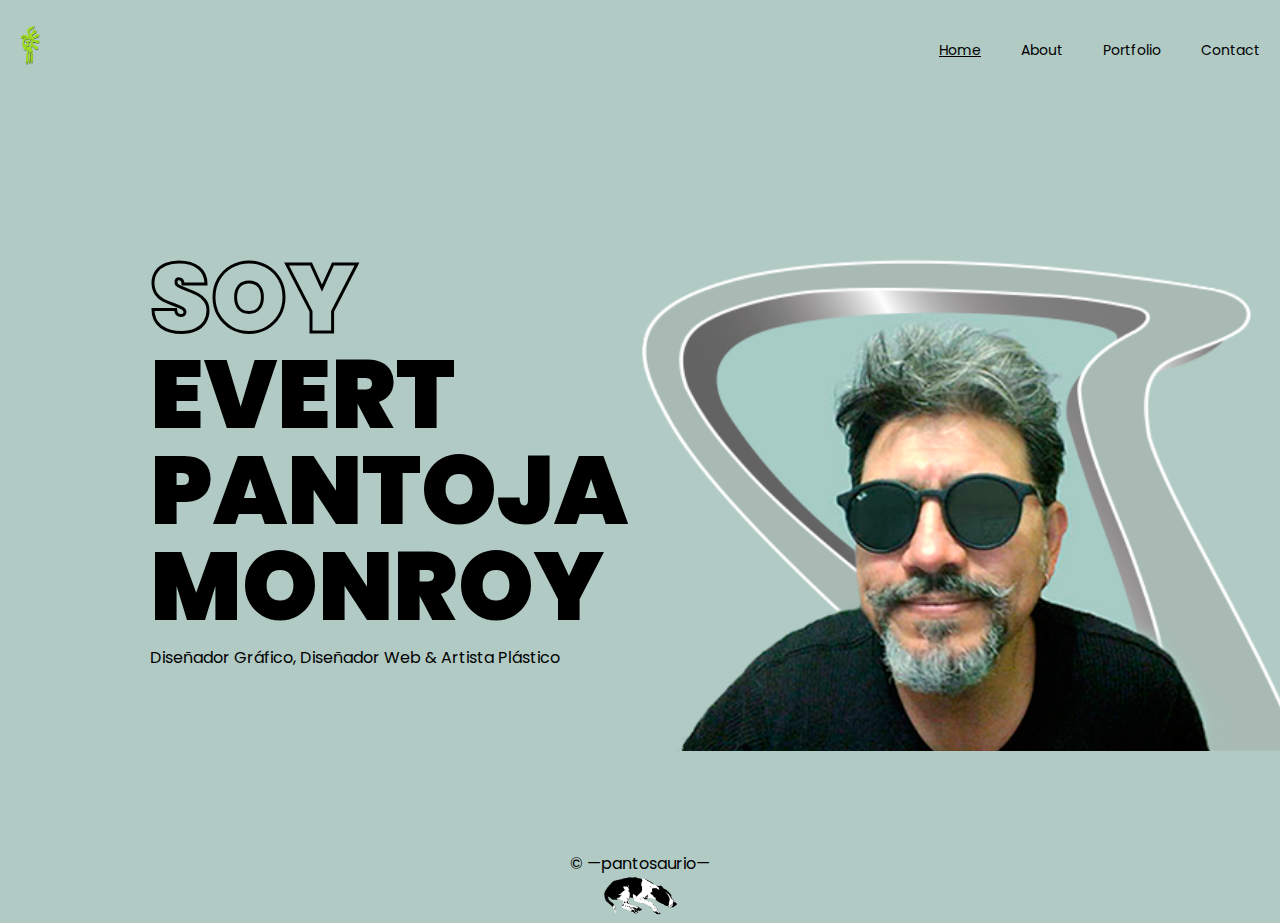
==== index.html @ 55175ce6 "proyectoTalento270824inicio" ====
<!DOCTYPE html>
<html lang="en">

<head>
    <meta charset="UTF-8">
    <meta name="viewport" content="width=device-width, initial-scale=1.0">
    <link rel="stylesheet" href="css/style.css">
    <link rel="stylesheet" media="screen and (max-width:768px)" href="css/mobile.css">
    <title>Curriculum Evert Pantoja M</title>
</head>

<body>
    <header id="mainheader">
        <nav id="navbar" class="nav-home">
            <div class="container">
                <a href="index.html" class="logo"><img src="imagenes/pantosaurio manzana--.png" alt="" /></a>
                <ul>
                    <li><a class="current" href="index.html">Home</a></li>
                    <li><a href="about.html">About</a></li>
                    <li><a href="portfolio.html">Portfolio</a></li>
                    <li><a href="contact.html">Contact</a></li>
                </ul>
            </div>
        </nav>
        <div>
            <div id="showcase">

                <div class="showcase-row">
                    <div id="showcase-row-title">
                        <h1 class="display-1"><span class="title-outline">Soy</span><br>Evert Pantoja Monroy</h1>
                        <p class="large">Diseñador Gráfico, Diseñador Web & Artista Plástico</p>
                    </div>
                    <div id="showcase-row-image">
                        <img src="imagenes/hebert_Home--.png" alt="">
                    </div>

                </div>

            </div>
        </div>
    </header>
    <footer id="mainfooter" class="footer-home"> &#169 —pantosaurio— <br>
        <img src="imagenes/ChillOut acostado--.png" alt="" width="75">
    </footer>
</body>

</html>
---- css/style.css ----
@import url("https://fonts.googleapis.com/css2?family=Poppins:wght@100;200;300;400;500;600;700;800;900&display=swap");

/*Reset*/
* {
  margin: 0;
  padding: 0;
  box-sizing: border-box;
  background: #b1cac4;
}
/* Main Styling */
html,
body {
  font-family: "Poppins", sans-serif;
}

h1 {
  font-size: 2, 5rem;
}

h2 {
  font-size: 2rem;
}

h3 {
  font-size: 1, 75rem;
}

h4 {
  font-size: 1, 5rem;
}

h5 {
  font-size: 1, 25rem;
}

h6 {
  font-size: 1rem;
}

h1,
h2,
h3,
h4 {
  text-transform: uppercase;
  font-weight: 900;
}

p {
  font-size: 1rem;
  margin: 10px 0;
  line-height: 1, 7em;
}

a {
  text-decoration: none;
}
/* Utility Classes*/
container {
  margin: auto;
  max-width: 1300px;
  overflow: auto;
  padding: 0 20px;
}

.large {
  font-size: 1, 25rem;
}

.display-1 {
  font-size: 6rem;
}

.btn {
  display: inline-block;
  font-size: 15px;
  padding: 12px 23px;
  font-weight: bold;
  letter-spacing: 1px;
  border-radius: 4px;
}

.btn-dark {
  background: #4d4d4d;
  border: none;
  color: #fff;
}

.btn-dark:hover {
  background: #fff;
  border: 1px solid #4d4d4d;
  color: #4d4d4d;
}

form label {
  display: inline-block;
  margin-bottom: 6px;
  font-weight: 300;
}

form .form-group {
  margin-bottom: 16px;
}

form .form-control {
  display: block;
  width: 100%;
  padding: 7px 12px;
  line-height: 1.5;
  background-color: #f8f9fa;
  border: none;
  border-radius: 4px;
}

/*Navbar*/
.navbar-home {
  height: 10vh;
}

#navbar {
  overflow: auto;
  padding-top: 20px;
  padding-bottom: 20px;
}

#navbar a {
  color: black;
}

#navbar .logo {
  float: left;
  margin-left: 20px;
  padding-top: 5px;
}

#navbar .logo img {
  height: 40px;
}
#navbar ul {
  float: right;
  font-size: 14px;
  list-style: none;
}

#navbar li {
  float: left;
}

#navbar ul li a {
  display: block;
  padding: 20px;
  text-align: center;
}

#navbar ul li a :hover,
#navbar ul li .current {
  text-decoration: underline;
}

/* Showcase */
#showcase {
  height: 80vh;
  background: #b1cac4;
  padding: 150px;
}

#showcase h1 {
  line-height: 1em;
}

#showcase .title-outline {
  color: #b1cac4;
  -webkit-text-stroke: 3px #000;
}

.showcase-row {
  display: flex;
}

.showcase-row-title {
  padding-top: 70px;
}

.showcase-row-image {
  display: block;
  margin: 0 auto;
}

#showcase-row-image img {
  height: 500px;
}

/*About*/
#about {
  background: #b1cac4;
  padding: 90px;
}

#about h2 {
  padding-bottom: 50px;
  text-align: center;
}

#about-row {
  display: flex;
}

#about-row-image img {
  height: 500px;
  padding: 90px;
}

#about hr {
  width: 60%;
  margin-bottom: 30px;
}

/*Skills*/
#skills {
  display: flex;
  padding: 90px 0;
  flex-wrap: wrap;
}

#skills h2 {
  padding-bottom: 50px;
}

.skills-row {
  width: 50%;
  display: flex;
  padding-bottom: 50px;
}

.skills-row-left,
.skills-row-right {
  width: 50%;
  padding-bottom: 50px;
  display: flex;
}

.skills-row-left-image,
.skills-row-right-image {
  width: 50%;
  text-align: center;
  flex: 1;
}
.skills-row-left-text,
.skills-row-right-text {
  flex: 1;
}

/*Timeline*/
#timeline {
  padding: 90px 0;
  background: #b1cac4;
}

#timeline h2 {
  padding-bottom: 20px;
  text-align: center;
}

.timeline-row {
  display: flex;
  padding-bottom: 40px;
}

.timeline-row-tag {
  width: 50%;
  text-align: right;
  padding-right: 80px;
}

.timeline-row-tag p span {
  background: #2f426c;
  color: #fff;
  padding: 12px 30px;
  border-radius: 20px;
}

/*Portfolio*/
#portfolio {
  padding: 90px 0;
  background: #b1cac4;
}

#portfolio h2 {
  padding-bottom: 50px;
  text-align: center;
}

#portfolio-row {
  display: flex;
  /* justify-content: space-between; */
  /* align-content: space-between; */
}

.portfolio-row-box {
  margin: 20px;
  background: #fff;
  box-shadow: 10px 10px 10px rgba(0, 0, 0, 0.1);
}

.portfolio-row-box img {
  width: 25%;
}

.portfolio-row-box p {
  text-align: center;
  padding: 20px;
  margin-top: 0;
}

/* Contact */
#contact {
  padding: 90px 0;
  background: #b1cac4;
}

#contact h2 {
  padding-bottom: 50px;
  text-align: center;
}

.contact-form {
  background: #fff;
  width: 50%;
  margin: 20px auto;
  padding: 70px 50px;
  border-radius: 20px;
  box-shadow: 10px 10px 10px rgba(0, 0, 0, 0.1);
}

.contact-form h5 {
  text-align: center;
  padding-bottom: 40px;
  font-weight: 900;
}

.contact-form button {
  width: 100%;
}

.center {
  text-align: center;
  padding-bottom: 20px;
  font-weight: auto;
}

/* Footer */
.footer-home {
  height: 10vh;
}

#mainfooter {
  background: #b1cac4;
  text-align: center;
  padding: 30px;
}
---- css/mobile.css ----
/* Utility Classes*/
.display-1 {
    font-size: 4rem;
}

/*Navbar*/
.navbar-home {
    height: 10%;
}


/* Showcase */
#showcase {
    height: 100%;
    padding: 50px 0 20px 0;
}


.showcase-row {
    flex-wrap: wrap;
}

.showcase-row-title {
    padding-top: 100%;
    padding-top: 0;
    padding-bottom: 20px;
    text-align: center;
}


/*About*/
#about {
    padding: 50px 0;
    text-align: center;
}

#about h2 {
    padding-bottom: 30px;
}

#about-row {
    flex-wrap: wrap;
}

#about-row-image img {
    height: auto;
    width: 100%;
    padding-right: 10px;
    padding-bottom: 30px;
}

#about hr {
    width: 100%;
}

/*Skills*/
#skills {
    padding: 50px 0;
    text-align: center;
}

#skills h2 {
    padding-bottom: 30px;
}


.skills-row-left-image,
.skills-row-right-image {
   padding-right: 20px;
}

.skills-row-left-image img,
.skills-row-right-image img {
    height: 50px;
}

.skills-row-left-text h4,
.skills-row-right-text h4 {
    font-size: 16px;
}

.skills-row-left-text p,
.skills-row-right-text p {
    text-align: left;
}

/*Timeline*/
#timeline {
    padding: 50px 0;
    text-align: center;
}

#timeline h2 {
    padding-bottom: 30px;
}

/*Portfolio*/
#portfolio {
    padding: 50px 0;
    text-align: center;
}

#portfolio h2 {
    padding-bottom: 30px;
}

#portfolio-row {
    flex-wrap: wrap;
}
 
/* Contact */
#contact {
    padding: 5% 0;
    text-align: center;
}

#contact h2 {
    padding: 30px;
}

.contact-form {
    width: 100%;
}


/* Footer */
.footer-home {
    height: 10%;
}
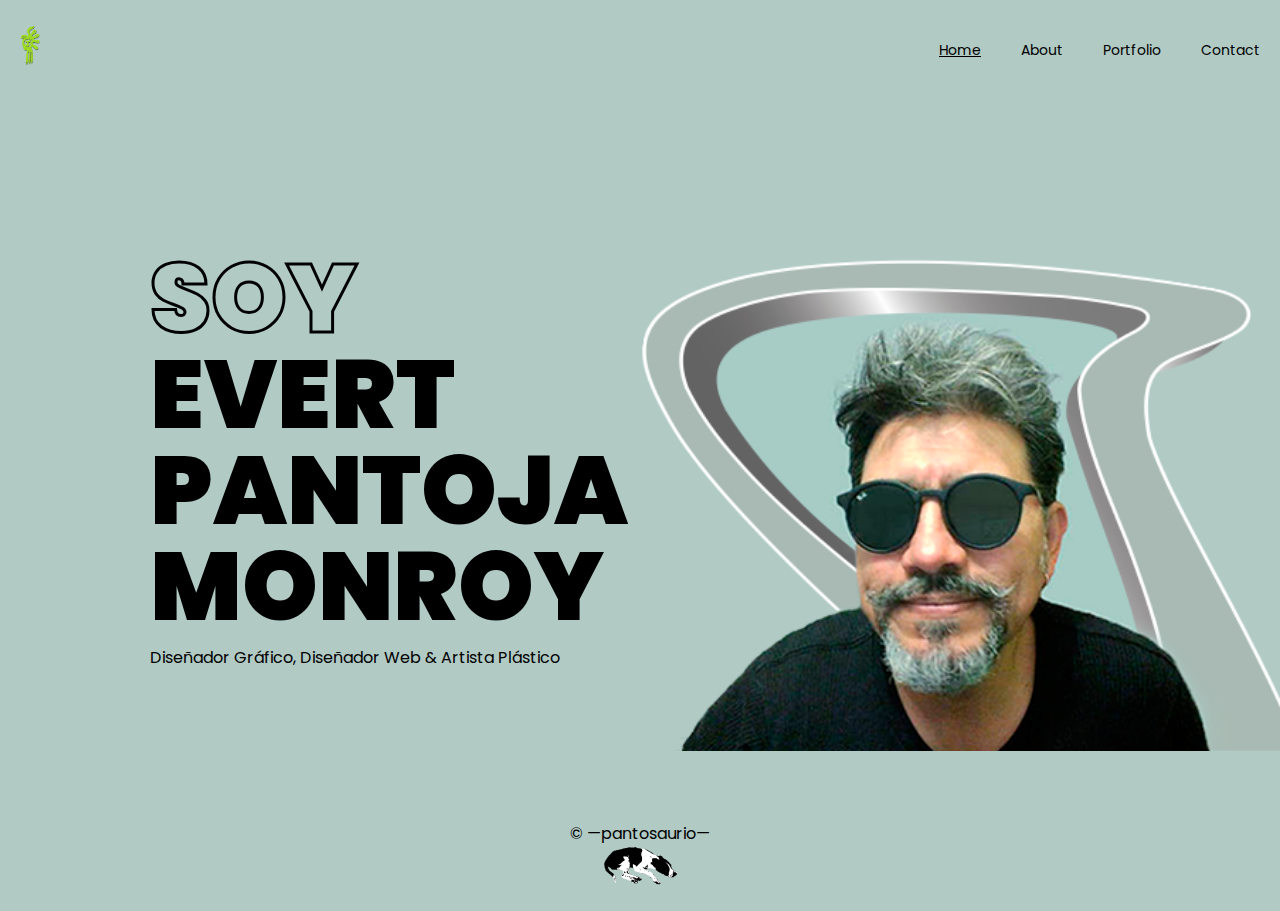
==== commit 229bed04: "cambios ChillOut" ====
--- a/index.html
+++ b/index.html
@@ -1,47 +1,57 @@
 <!DOCTYPE html>
 <html lang="en">
+  <head>
+    <meta charset="UTF-8" />
+    <meta name="viewport" content="width=device-width, initial-scale=1.0" />
+    <link rel="stylesheet" href="css/style.css" />
+    <link
+      rel="stylesheet"
+      media="screen and (max-width:768px)"
+      href="css/mobile.css"
+    />
+    <title>Curriculum Evert Pantoja M</title>
+    <link rel="icon" href="./imagenes/pantosaurio-manzana-.ico" />
+  </head>
 
-<head>
-    <meta charset="UTF-8">
-    <meta name="viewport" content="width=device-width, initial-scale=1.0">
-    <link rel="stylesheet" href="css/style.css">
-    <link rel="stylesheet" media="screen and (max-width:768px)" href="css/mobile.css">
-    <title>Curriculum Evert Pantoja M</title>
-</head>
+  <body>
+    <header id="mainheader">
+      <nav id="navbar" class="nav-home">
+        <div class="container">
+          <a href="index.html" class="logo"
+            ><img src="imagenes/pantosaurio manzana--.png" alt=""
+          /></a>
+          <ul>
+            <li><a class="current" href="index.html">Home</a></li>
+            <li><a href="about.html">About</a></li>
+            <li><a href="portfolio.html">Portfolio</a></li>
+            <li><a href="contact.html">Contact</a></li>
+          </ul>
+        </div>
+      </nav>
+      <div>
+        <div id="showcase">
+          <div class="showcase-row">
+            <div id="showcase-row-title">
+              <h1 class="display-1">
+                <span class="title-outline">Soy</span><br />Evert Pantoja Monroy
+              </h1>
+              <p class="large">
+                Diseñador Gráfico, Diseñador Web & Artista Plástico
+              </p>
+            </div>
+            <div id="showcase-row-image">
+              <img src="imagenes/hebert_Home--.png" alt="" />
+            </div>
+          </div>
+        </div>
+      </div>
+    </header>
+    <footer id="mainfooter" class="footer-home">
+      &#169; —pantosaurio— <br />
 
-<body>
-    <header id="mainheader">
-        <nav id="navbar" class="nav-home">
-            <div class="container">
-                <a href="index.html" class="logo"><img src="imagenes/pantosaurio manzana--.png" alt="" /></a>
-                <ul>
-                    <li><a class="current" href="index.html">Home</a></li>
-                    <li><a href="about.html">About</a></li>
-                    <li><a href="portfolio.html">Portfolio</a></li>
-                    <li><a href="contact.html">Contact</a></li>
-                </ul>
-            </div>
-        </nav>
-        <div>
-            <div id="showcase">
-
-                <div class="showcase-row">
-                    <div id="showcase-row-title">
-                        <h1 class="display-1"><span class="title-outline">Soy</span><br>Evert Pantoja Monroy</h1>
-                        <p class="large">Diseñador Gráfico, Diseñador Web & Artista Plástico</p>
-                    </div>
-                    <div id="showcase-row-image">
-                        <img src="imagenes/hebert_Home--.png" alt="">
-                    </div>
-
-                </div>
-
-            </div>
-        </div>
-    </header>
-    <footer id="mainfooter" class="footer-home"> &#169 —pantosaurio— <br>
-        <img src="imagenes/ChillOut acostado--.png" alt="" width="75">
+      <a href="./index.html"
+        ><img src="imagenes/ChillOut acostado--.png" alt="" width="75"
+      /></a>
     </footer>
-</body>
-
-</html>+  </body>
+</html>
--- a/css/style.css
+++ b/css/style.css
@@ -19,6 +19,7 @@
 
 h2 {
   font-size: 2rem;
+  text-align: center;
 }
 
 h3 {
@@ -87,7 +88,7 @@
 
 .btn-dark:hover {
   background: #fff;
-  border: 1px solid #4d4d4d;
+  border: 0.5px solid #4d4d4d;
   color: #4d4d4d;
 }
 
@@ -107,7 +108,7 @@
   padding: 7px 12px;
   line-height: 1.5;
   background-color: #f8f9fa;
-  border: none;
+  border-color: #8890a1;
   border-radius: 4px;
 }
 
@@ -336,6 +337,14 @@
   padding-bottom: 40px;
   font-weight: 900;
 }
+.contact-form label {
+  padding: 9px;
+}
+.contact-form textarea {
+  min-height: 100px;
+  max-height: 200px;
+  max-width: 100%;
+}
 
 .contact-form button {
   width: 100%;
@@ -355,5 +364,5 @@
 #mainfooter {
   background: #b1cac4;
   text-align: center;
-  padding: 30px;
-}
+  padding-bottom: 30px;
+}
